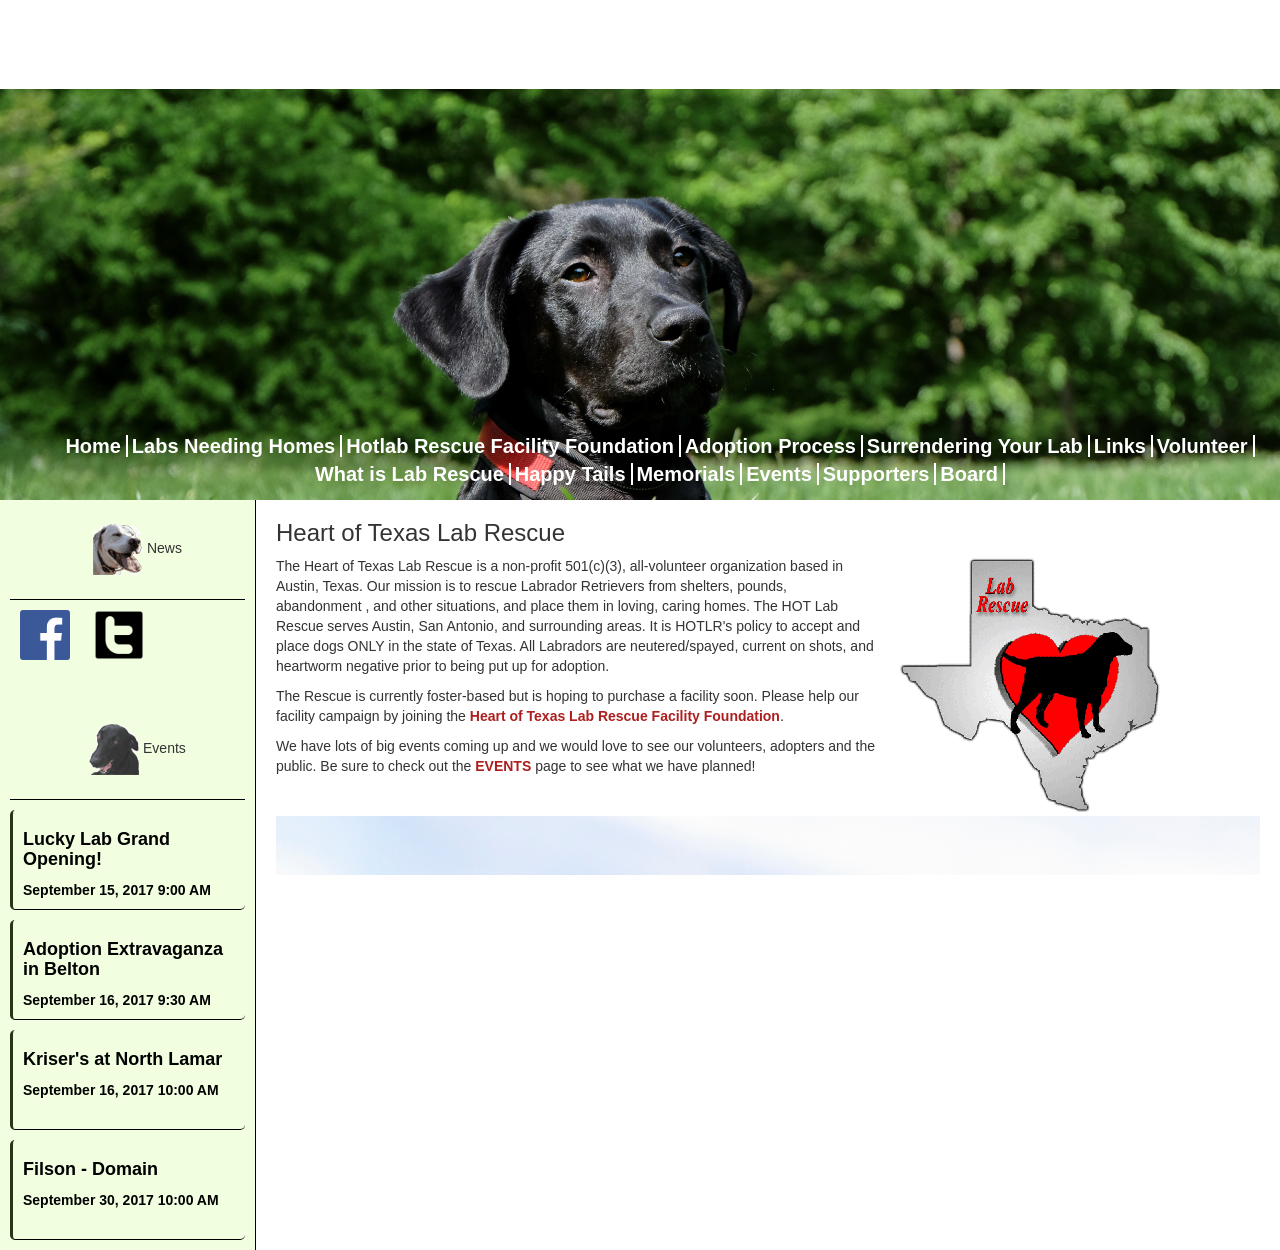
==== index.html @ 3380380f "name changes" ====
<!DOCTYPE html>
<html>
<head>
	<title>Heart of Texas Lab Rescue</title>
	<link rel="stylesheet" href="https://maxcdn.bootstrapcdn.com/bootstrap/3.3.6/css/bootstrap.min.css" integrity="sha384-1q8mTJOASx8j1Au+a5WDVnPi2lkFfwwEAa8hDDdjZlpLegxhjVME1fgjWPGmkzs7" crossorigin="anonymous">

	<script src="https://code.jquery.com/jquery-3.1.1.js" integrity="sha256-16cdPddA6VdVInumRGo6IbivbERE8p7CQR3HzTBuELA=" crossorigin="anonymous"></script>
	<link rel="stylesheet" type="text/css" href="./assets/css/style.css">
</head>
<body>
	<div class="wrapper-div">
		<div class="navbar" id="">
			<h1>Heart of Texas Lab Rescue</h1>
			<div class="link-nav">
				<ul>
					<li><a href="www.google.com">Home</a></li>
					<li><a href="www.google.com">Labs Needing Homes</a></li>
					<li><a href="www.google.com">Hotlab Rescue Facility Foundation</a></li>	
					<li><a href="www.google.com">Adoption Process</a></li>
					<li><a href="www.google.com">Surrendering Your Lab</a></li>
					<li><a href="www.google.com">Links</a></li>
					<li><a href="www.google.com">Volunteer</a></li>
					<li><a href="www.google.com">What is Lab Rescue</a></li>
					<li><a href="www.google.com">Happy Tails</a></li>
					<li><a href="www.google.com">Memorials</a></li>
					<li><a href="www.google.com">Events</a></li>
					<li><a href="www.google.com">Supporters</a></li>
					<li><a href="www.google.com">Board</a></li>
				</ul>
			</div>
		</div>
		<div id="main-body-div">
			<div id="news-bar">
				<div id="news-bar-header">
					<img src="./assets/images/news.gif" alt="">
					<p>News</p>
				</div>
				<div id="news-main">
					<a href="https://www.facebook.com/HOTlab"><img src="./assets/images/fb-art.png" alt=""></a>
					<a href="https://www.twitter.com/hotlabrescue"><img src="./assets/images/twitter.png" alt=""></a>
					<a href="https://hotlabnews.blogspot.com"><img src="./assetss/images/blogspot.png" alt=""></a>
				</div>
				<div id="events-header">
					<img src="./assets/images/events.gif">
					<p>Events</p>
				</div>
				<div id="events-main">
					<div class="events-link">
						<a href="https://www.hotlabrescue.com/events.jsp">
							<h4>Lucky Lab Grand Opening!</h4>
							<p>September 15, 2017 9:00 AM</p>
						</a>
					</div>
					<div class="events-link">
						<a href="https://www.hotlabrescue.com/events.jsp">
							<h4>Adoption Extravaganza in Belton</h4>
							<p>September 16, 2017 9:30 AM</p>
						</a>
					</div>
					<div class="events-link">
						<a href="https://www.hotlabrescue.com/events.jsp">
							<h4>Kriser's at North Lamar</h4>
							<p>September 16, 2017 10:00 AM</p>
						</a>
					</div>
					<div class="events-link">
						<a href="https://www.hotlabrescue.com/events.jsp">
							<h4>Filson - Domain</h4>
							<p>September 30, 2017 10:00 AM</p>
						</a>
					</div>
				</div>
			</div>		
			<div id="main-content-div">
				<h3>Heart of Texas Lab Rescue</h3>
				<div id="description">
					<img src="./assets/images/mainlogo.gif" alt="">
					<div id="description-text">
						<p>The Heart of Texas Lab Rescue is a non-profit 501(c)(3), all-volunteer organization based in Austin, Texas. Our mission is to rescue Labrador Retrievers from shelters, pounds, abandonment , and other situations, and place them in loving, caring homes. The HOT Lab Rescue serves Austin, San Antonio, and surrounding areas. It is HOTLR's policy to accept and place dogs ONLY in the state of Texas. All Labradors are neutered/spayed, current on shots, and heartworm negative prior to being put up for adoption. </p>
						<p>The Rescue is currently foster-based but is hoping to purchase a facility soon. Please help our facility campaign by joining the <a href="http://hotlabrescue.org/hotlab/facility.html">Heart of Texas Lab Rescue Facility Foundation</a>.</p>
						<p>We have lots of big events coming up and we would love to see our volunteers, adopters and the public. Be sure to check out the <a href="http://hotlabrescue.org/hotlab/events.jsp">EVENTS</a> page to see what we have planned!</p>
					</div>
				</div>
				<div id="filler"></div>
			</div>
		</div>
	</div>
	<script type="text/javascript" src="./assets/javascript/home.js"></script>
</body>
</html>
---- assets/css/style.css ----
html, body, .wrapper-div, #main-body-div, #news-bar {
	min-height: 100%;
}
html {
	overflow: scroll;
}
.navbar h1 {
	padding: 30px;
	color: white;
	font-weight: bold;
	margin: 0;
}
.link-nav {
	width: 100%;
	position: absolute;
	bottom: 0;
	text-align: center;
	color: white;
}
.link-nav li {
	display: inline-block;
	color: white;
}
.link-nav a {
	color: white;
	font-weight: bold;
	font-size: 20px;
	border-right: 2px solid white;
	padding-right: 5px;
}
#main-body-div {
	width: 100%;
}
#news-bar img {
	margin: 10px 0 10px 20px;
	width: 50px;
	height: auto;
}
#news-bar {
	height: 100%;
	min-width: 250px;
	width: 20%;
	display: inline-block;
	vertical-align: top;
	padding: : 30px;
	background-color: #f1fee0;
	border-right: 1px solid black;
	float: left;
}
#news-bar-header, #events-header {
	height: 100px;
	align-content: center;
	text-align: center;
	border-bottom: 1px solid black;
	margin: 0 10px 0 10px;
}
#news-bar-header p, #events-header p {
	display: inline-block;
}
#news-main {
	height: 100px;
}
#main-content-div {
	width: 80%;
	height: 100%;
	display: inline-block;
	vertical-align: top;
	float: left;
	position: relative;
	padding: 0 20px 0 20px;
}
.events-link {
	height: 100px;
	border-bottom: 1px solid black;
	margin: 10px;
	padding: 10px;
	border-left: 3px solid #283618;
	transition: background-color .5s;
	border-radius: 5px;
}
.events-link:hover {
	background-color: #283618;
	box-shadow: 10px 10px 5px #888;
}
.events-link h4, .events-link p {
	font-weight: bolder;
	color: black;
}
.events-link a {
	text-decoration: none;
}
#description-text {
	width: 600px;
	float: left;
}
#description-text a {
	color: #ad1e1e;
	text-decoration: none;
	font-weight: bold;
}
#description img {
	padding-left: 20px;
}
#filler {
	background-image: url('../images/blonde-lab.jpg');
	background-position: center;
	background-size: 100% auto; 
	background-repeat: no-repeat;
	background-attachment: fixed; 
	height: 400px;
	width: 100%;
}
@media (min-width: 1000px) {
	.navbar {
		height: 500px;
		width: 100%;
		background-image: url('../images/black-lab.jpeg');
		background-position: center;
		background-size: 100% auto;
		background-repeat: no-repeat;
		position: relative;
		background-attachment: fixed;
		margin-bottom: 0;
		border-radius: 0;
	}
}
@media (max-width: 1000px) {
	.navbar {
	height: 500px;
	width: 100%;
	background-image: url('../images/black-lab.jpeg');
	background-position: center;
	background-size: auto 100%;
	background-repeat: no-repeat;
	position: relative;
	background-attachment: fixed;
	margin-bottom: 0;
	border-radius: 0;
}
}
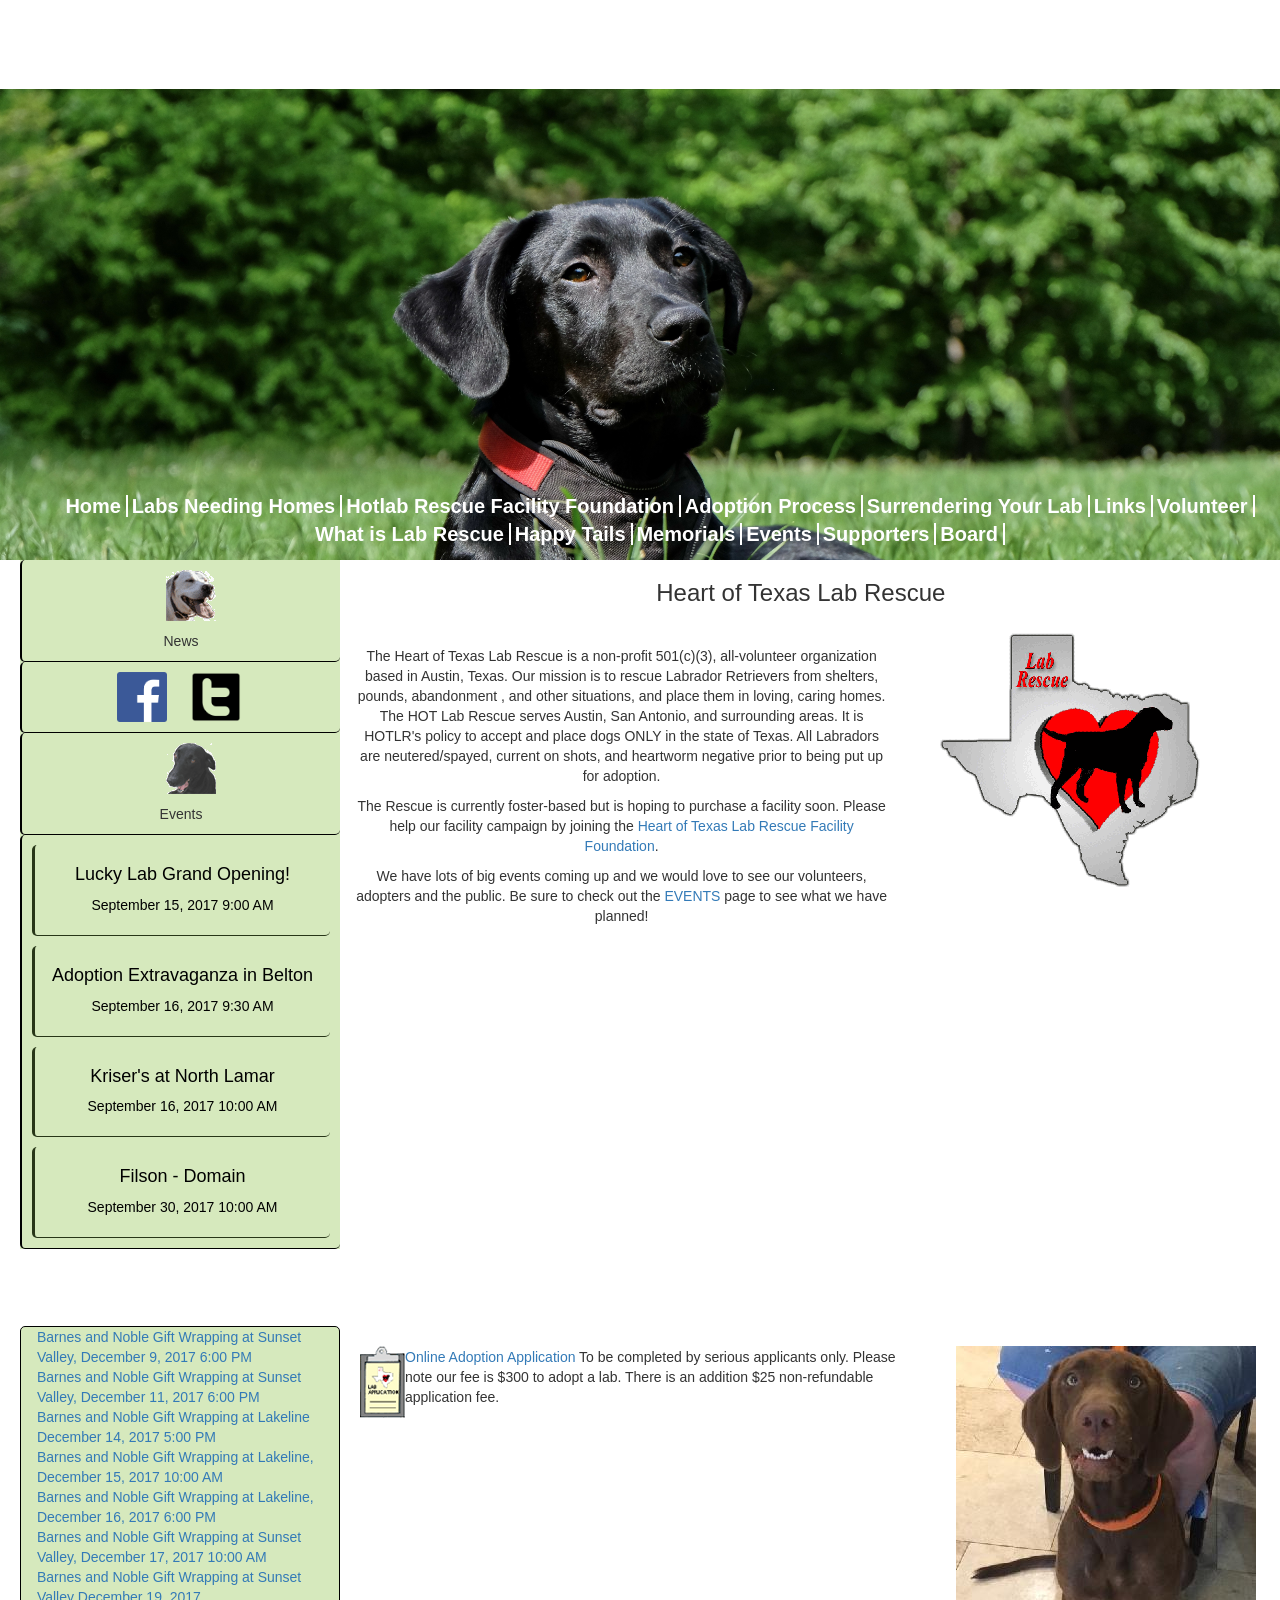
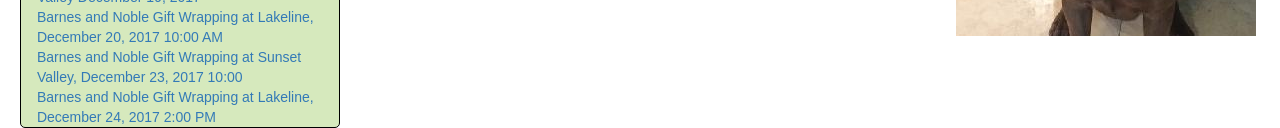
==== commit abb9391c: "pushing css changes" ====
--- a/index.html
+++ b/index.html
@@ -1,11 +1,13 @@
 <!DOCTYPE html>
 <html>
 <head>
+	<meta name="viewport" content="width=device-width, initial-scale=1" />
+
 	<title>Heart of Texas Lab Rescue</title>
 	<link rel="stylesheet" href="https://maxcdn.bootstrapcdn.com/bootstrap/3.3.6/css/bootstrap.min.css" integrity="sha384-1q8mTJOASx8j1Au+a5WDVnPi2lkFfwwEAa8hDDdjZlpLegxhjVME1fgjWPGmkzs7" crossorigin="anonymous">
 
 	<script src="https://code.jquery.com/jquery-3.1.1.js" integrity="sha256-16cdPddA6VdVInumRGo6IbivbERE8p7CQR3HzTBuELA=" crossorigin="anonymous"></script>
-	<link rel="stylesheet" type="text/css" href="./assets/css/style.css">
+	<link rel="stylesheet" type="text/css" href="./assets/css/style2.css">
 </head>
 <body>
 	<div class="wrapper-div">
@@ -84,6 +86,45 @@
 				<div id="filler"></div>
 			</div>
 		</div>
+		<div id="else">
+			<div id="events">
+				<div id="inner-events">
+					<li><a href="google.com">Barnes and Noble Gift Wrapping at Sunset Valley, December 9, 2017 6:00 PM</a></li><br/>
+					<li><a href="google.com">Barnes and Noble Gift Wrapping at Sunset Valley, December 11, 2017 6:00 PM</a></li><br/>
+					<li><a href="google.com">Barnes and Noble Gift Wrapping at Lakeline December 14, 2017 5:00 PM</a></li><br/>
+					<li><a href="google.com">Barnes and Noble Gift Wrapping at Lakeline, December 15, 2017 10:00 AM</a></li><br/>
+					<li><a href="google.com">Barnes and Noble Gift Wrapping at Lakeline, December 16, 2017 6:00 PM</a></li><br/>
+					<li><a href="google.com">Barnes and Noble Gift Wrapping at Sunset Valley, December 17, 2017 10:00 AM</a></li><br/>
+					<li><a href="google.com">Barnes and Noble Gift Wrapping at Sunset Valley December 19, 2017</a></li><br/>
+					<li><a href="google.com">Barnes and Noble Gift Wrapping at Lakeline, December 20, 2017 10:00 AM</a></li><br/>
+					<li><a href="google.com">Barnes and Noble Gift Wrapping at Sunset Valley, December 23, 2017 10:00</a></li><br/>
+					<li><a href="google.com">Barnes and Noble Gift Wrapping at Lakeline, December 24, 2017 2:00 PM</a></li>
+				</div>
+			</div>
+			<div id="application">
+				<div id="app-div">
+					<table>
+						<tbody>
+							<tr>
+								<td>
+									<img src="./assets/images/clipboardlab.gif" alt="" />
+								</td>
+								<td>
+									<p><a href="http://hotlabrescue.org/hotlab/application/zipcode.jsf">Online Adoption Application</a> To be completed by serious applicants only. Please note our fee is $300 to adopt a lab. There is an addition $25 non-refundable application fee.</p>
+								</td>
+							</tr>
+							<tr>
+								
+							</tr>
+						</tbody>
+					</table>
+					
+				</div>
+				<div id="img-div">
+					<img src="./assets/images/harvey.jpg" alt="" />
+				</div>
+			</div>
+		</div>
 	</div>
 	<script type="text/javascript" src="./assets/javascript/home.js"></script>
 </body>
--- a/assets/css/style2.css
+++ b/assets/css/style2.css
@@ -0,0 +1,201 @@
+html, body, .wrapper-div, #main-body-div, #news-bar {
+	min-height: 100%;
+}
+html {
+	overflow: scroll;
+}
+.navbar {
+	width: 100%;
+	background-image: url('../images/black-lab.jpeg');
+	background-position: center;
+	background-repeat: no-repeat;
+	position: relative;
+	background-attachment: fixed;
+	margin-bottom: 0;
+	border-radius: 0;
+}
+.navbar h1 {
+	padding: 30px;
+	color: white;
+	font-weight: bold;
+	margin: 0;
+}
+.link-nav {
+	width: 100%;
+	position: absolute;
+	bottom: 0;
+	text-align: center;
+	color: white;
+}
+.link-nav li {
+	display: inline-block;
+	color: white;
+}
+.link-nav a {
+	color: white;
+	font-weight: bold;
+	border-right: 2px solid white;
+}
+#main-body-div {
+	width: 100%;
+}
+#news-bar img {
+	margin: 10px 0 10px 20px;
+	width: 50px;
+	height: auto;
+}
+#news-bar-header, #news-main, #events-main, #events-header {
+	border-left: 2px solid black;
+	border-radius: 5px;
+	text-align: center;
+	align-content: center;
+	border-bottom: 1px solid black;
+}
+#news-bar {
+	align-content: center;
+	background-color: #d6e9bd;
+}
+.events-link {
+	margin: 10px;
+	padding: 10px;
+	border-left: 3px solid #283618;
+	border-bottom: 1px solid #283618;
+	transition: background-color .5s;
+	border-radius: 5px;
+}
+.events-link:hover {
+	background-color: #283618;
+	box-shadow: 10px 10px 5px #888;
+}
+.events-link a {
+	color: black;
+}
+
+@media screen and (min-width: 20em) {
+	.navbar {
+		background-size: auto 100%;
+		height: 20em;
+	}
+	.link-nav a {
+		font-size: 16px;
+		padding-right: 3px;
+	}
+	#news-bar {
+		width: 90%;
+		margin: 0 5% 0 5%;
+	}
+	#main-content-div {
+		align-content: center;
+		text-align: center;
+		width: 90%;
+		margin: 0 5% 0 5%;
+	}
+}
+
+@media screen and (min-width: 50em) {
+	.navbar {
+		background-size: auto 100%;
+		height: 30em;
+	}
+	.link-nav a {
+		font-size: 20px;
+		padding-right: 5px;
+	}
+	#news-bar, #events {
+		width: 40%;
+		margin: 0 0 0 5%;
+		position: relative;
+		float: left;
+		height: 100%;
+	}
+	#main-content-div, #application {
+		width: 40%;
+		margin: 0 5% 0 5%;
+		position: relative;
+		float: left;
+		height: 100%;
+	}
+	#main-body-div {
+		height: 100%;
+	}
+	#events {
+		border: 1px solid black;
+		border-radius: 5px;
+		align-content: center;
+		background-color: #d6e9bd;
+		margin-top: 10px;
+
+	}
+	#inner-events {
+		width: 90%;
+		margin: 0 5% 0 5%;
+	}
+	#events a {
+		display: inline;
+	}
+	#events li {
+		display: inline;
+	}
+	#description-text {
+		margin-top: 30px;
+	}
+	#main-content-div img {
+		margin: 15px 0 15px 0;
+	}
+}
+
+@media screen and (min-width: 66.75em) {
+	.navbar {
+		background-size: 100% auto;
+		height: 40em;
+	}
+	#news-bar, #events {
+		width: 25%;
+		margin: 0 0 0 20px;
+		position: relative;
+		float: left;
+	}
+	#main-content-div, #application {
+		width: 70%;
+		margin: 0 1% 0 1%;
+		position: relative;
+		float: left;
+	}
+	#description {
+		min-height: 310px;
+	}
+	#description-text {
+		position: relative;
+		float: left;
+		width: 60%;
+	}
+	#filler {
+		background-image: url('../images/blonde-lab.jpg');
+		background-position: center;
+		background-size: 100% auto; 
+		background-repeat: no-repeat;
+		background-attachment: fixed; 
+		height: 400px;
+		width: 100%;
+	}
+	#img-div {
+		position: relative;
+		float: right;
+		display: inline;
+		width: 40%;
+		align-content: right;
+	}
+	#img-div img {
+		float: right;
+	}
+	#app-div {
+		position: relative;
+		float: left;
+		display: inline;
+		width: 60%;
+	}
+	#application {
+		margin: 20px 0px 20px 20px;
+	}
+	
+}
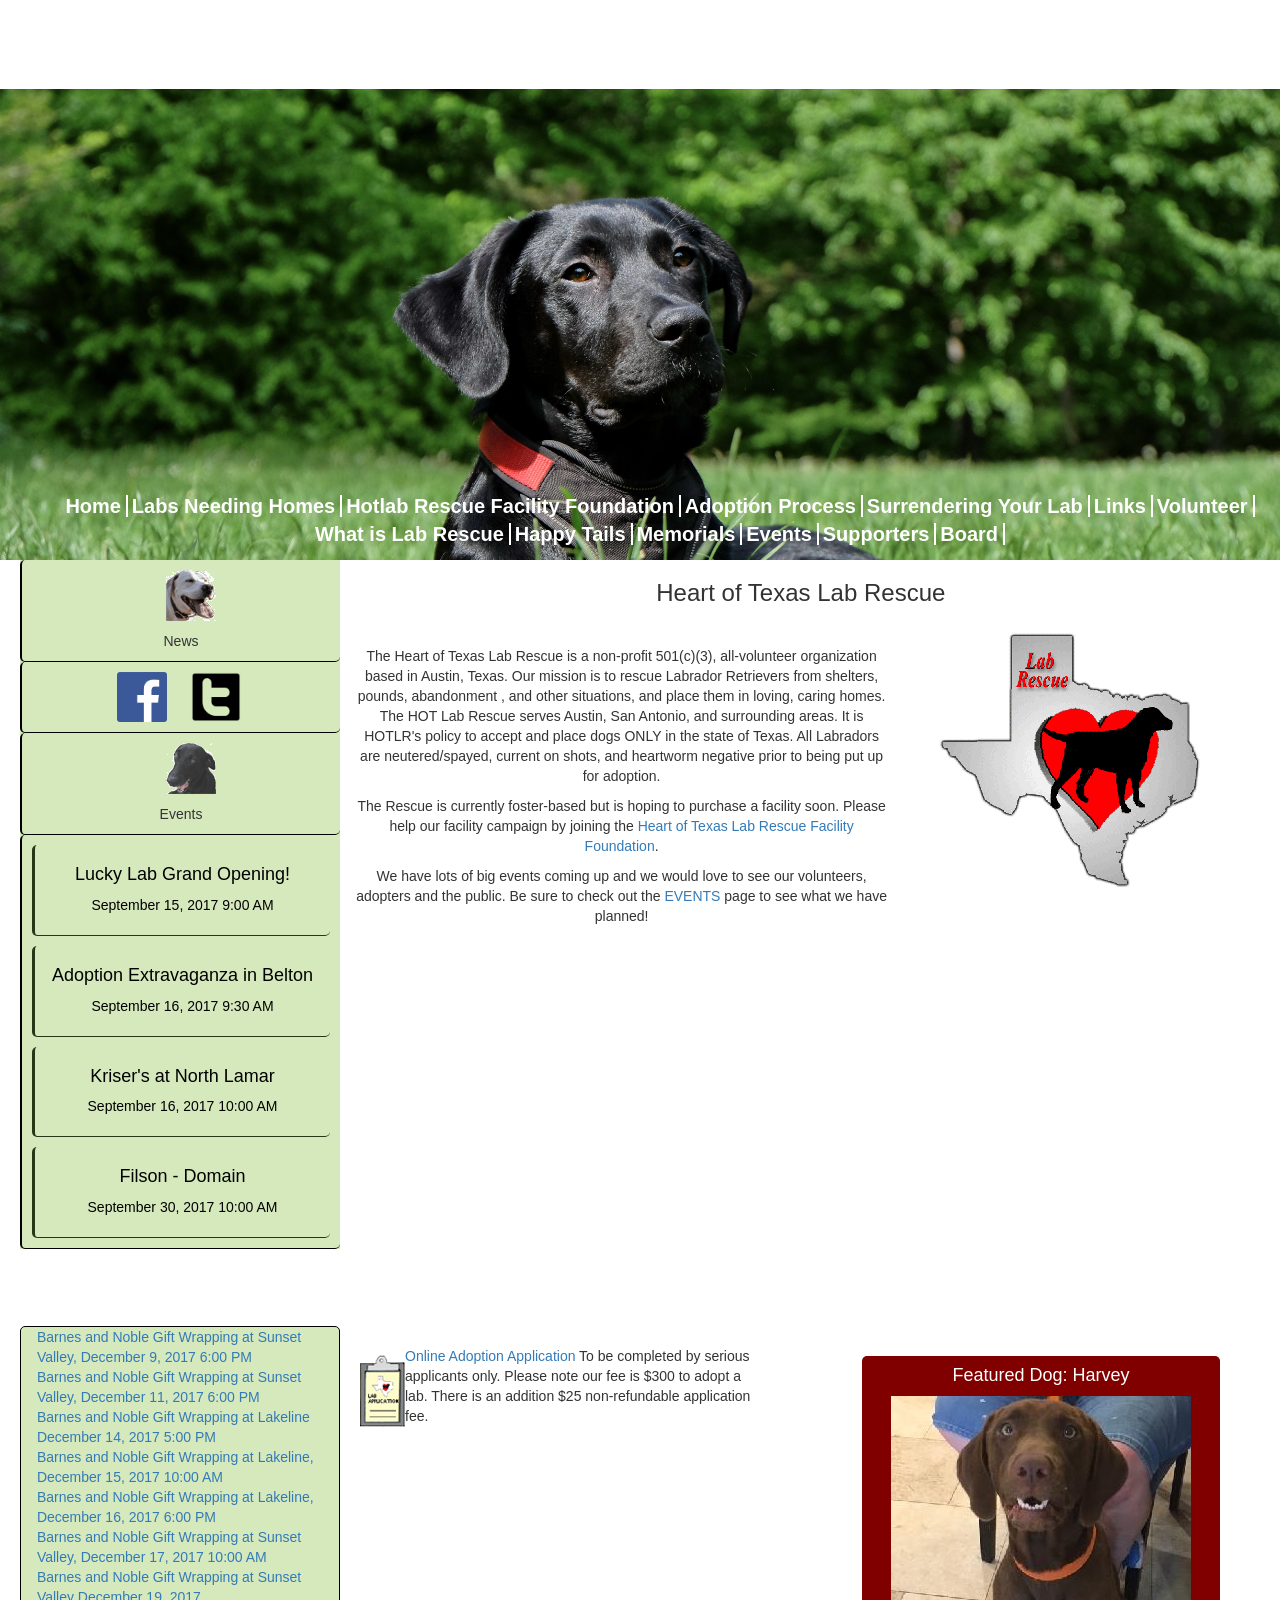
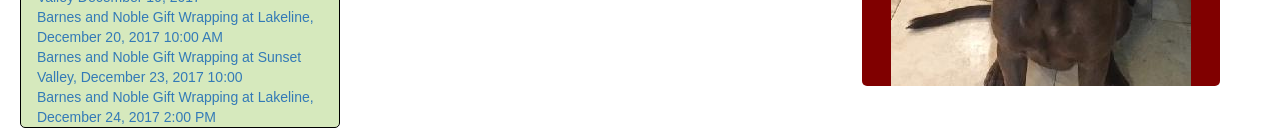
==== commit fc0fa340: "pushing css changes" ====
--- a/index.html
+++ b/index.html
@@ -121,6 +121,7 @@
 					
 				</div>
 				<div id="img-div">
+					<h4>Featured Dog: Harvey</h4>
 					<img src="./assets/images/harvey.jpg" alt="" />
 				</div>
 			</div>
--- a/assets/css/style2.css
+++ b/assets/css/style2.css
@@ -70,7 +70,13 @@
 .events-link a {
 	color: black;
 }
-
+#img-div {
+	text-align: center;
+	color: white;
+	background-color: maroon;
+	margin: 10px 4% 10px 4%;
+	border-radius: 5px;
+}
 @media screen and (min-width: 20em) {
 	.navbar {
 		background-size: auto 100%;
@@ -89,41 +95,13 @@
 		text-align: center;
 		width: 90%;
 		margin: 0 5% 0 5%;
-	}
-}
-
-@media screen and (min-width: 50em) {
-	.navbar {
-		background-size: auto 100%;
-		height: 30em;
-	}
-	.link-nav a {
-		font-size: 20px;
-		padding-right: 5px;
-	}
-	#news-bar, #events {
-		width: 40%;
-		margin: 0 0 0 5%;
-		position: relative;
-		float: left;
-		height: 100%;
-	}
-	#main-content-div, #application {
-		width: 40%;
-		margin: 0 5% 0 5%;
-		position: relative;
-		float: left;
-		height: 100%;
-	}
-	#main-body-div {
-		height: 100%;
 	}
 	#events {
 		border: 1px solid black;
 		border-radius: 5px;
 		align-content: center;
 		background-color: #d6e9bd;
-		margin-top: 10px;
+		margin: 5%;
 
 	}
 	#inner-events {
@@ -142,6 +120,38 @@
 	#main-content-div img {
 		margin: 15px 0 15px 0;
 	}
+	#app-div {
+		
+	}
+}
+
+@media screen and (min-width: 50em) {
+	.navbar {
+		background-size: auto 100%;
+		height: 30em;
+	}
+	.link-nav a {
+		font-size: 20px;
+		padding-right: 5px;
+	}
+	#news-bar, #events {
+		width: 40%;
+		margin: 0 0 0 5%;
+		position: relative;
+		float: left;
+		height: 100%;
+	}
+	#main-content-div, #application {
+		width: 40%;
+		margin: 0 5% 0 5%;
+		position: relative;
+		float: left;
+		height: 100%;
+	}
+	#main-body-div {
+		height: 100%;
+	}
+
 }
 
 @media screen and (min-width: 66.75em) {
@@ -185,14 +195,11 @@
 		width: 40%;
 		align-content: right;
 	}
-	#img-div img {
-		float: right;
-	}
 	#app-div {
 		position: relative;
 		float: left;
 		display: inline;
-		width: 60%;
+		width: 45%;
 	}
 	#application {
 		margin: 20px 0px 20px 20px;
